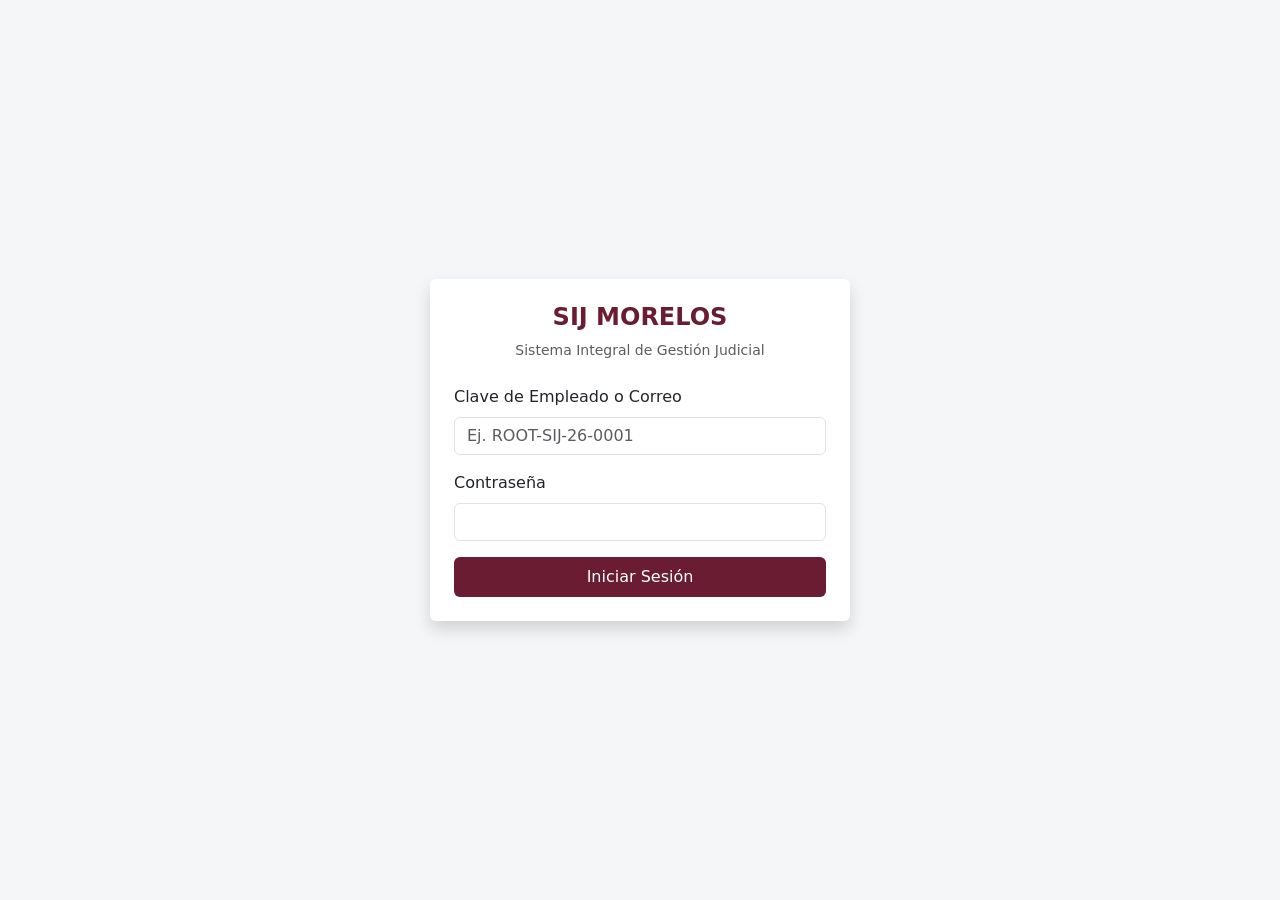
==== core/src/main/webapp/index.html @ 12e389c0 "Initial commit" ====
<!DOCTYPE html>
<html lang="es">
<head>
    <meta charset="UTF-8">
    <meta name="viewport" content="width=device-width, initial-scale=1.0">
    <title>SIJ Morelos - Acceso Institucional</title>
    <link href="https://cdn.jsdelivr.net/npm/bootstrap@5.3.3/dist/css/bootstrap.min.css" rel="stylesheet">
    <link href="assets/css/layout.css" rel="stylesheet">
</head>
<body class="d-flex align-items-center justify-content-center vh-100">
<div class="card shadow border-0 p-4" style="max-width: 420px; width: 100%;">
    <div class="text-center mb-4">
        <h4 class="fw-bold" style="color: var(--color-primario);">SIJ MORELOS</h4>
        <p class="text-muted small mb-0">Sistema Integral de Gestión Judicial</p>
    </div>

    <div id="alert-login" class="alert d-none small py-2" role="alert"></div>

    <form id="form-login">
        <div class="mb-3">
            <label class="form-label">Clave de Empleado o Correo</label>
            <input type="text" class="form-control" name="usuario" placeholder="Ej. ROOT-SIJ-26-0001" required>
        </div>
        <div class="mb-3">
            <label class="form-label">Contraseña</label>
            <input type="password" class="form-control" name="password" required>
        </div>
        <button type="submit" class="btn btn-institucional w-100 py-2">Iniciar Sesión</button>
    </form>
</div>

<script>
    document.getElementById('form-login').addEventListener('submit', async (e) => {
        e.preventDefault();
        const alertBox = document.getElementById('alert-login');
        const params = new URLSearchParams(new FormData(e.target));

        const res = await fetch('api/auth/login', { method: 'POST', body: params });
        const data = await res.json();

        if (data.ok) {
            sessionStorage.setItem('claveEmpleado', data.claveEmpleado);
            sessionStorage.setItem('nombreCompleto', data.nombreCompleto);
            sessionStorage.setItem('rol', data.rol);
            window.location.href = data.redirectUrl;
        } else {
            alertBox.className = 'alert alert-danger small py-2';
            alertBox.textContent = data.mensaje;
        }
    });
</script>
</body>
</html>
---- core/src/main/webapp/assets/css/layout.css ----
@import url('variables.css');

body {
    background-color: var(--color-fondo);
    color: var(--color-texto);
    font-family: system-ui, -apple-system, "Segoe UI", Roboto, sans-serif;
    margin: 0;
}

.app-layout {
    display: flex;
    min-height: 100vh;
}

.sidebar-judicial {
    width: var(--sidebar-ancho);
    background-color: var(--color-primario);
    color: #FFFFFF;
    display: flex;
    flex-direction: column;
    flex-shrink: 0;
}

.sidebar-judicial .nav-link {
    color: rgba(255, 255, 255, 0.85);
    padding: 0.75rem 1.25rem;
    border-left: 4px solid transparent;
    text-decoration: none;
    display: block;
}

.sidebar-judicial .nav-link:hover,
.sidebar-judicial .nav-link.active {
    background-color: rgba(0, 0, 0, 0.18);
    border-left-color: var(--color-secundario);
    color: #FFFFFF;
}

.main-content {
    flex-grow: 1;
    display: flex;
    flex-direction: column;
}

.topbar-judicial {
    background-color: var(--color-superficie);
    border-bottom: 3px solid var(--color-secundario);
    padding: 0.75rem 1.5rem;
    display: flex;
    justify-content: space-between;
    align-items: center;
}

.btn-institucional {
    background-color: var(--color-primario);
    color: #FFFFFF;
    border: none;
}

.btn-institucional:hover {
    background-color: var(--color-secundario);
    color: #FFFFFF;
}

/* ==========================================================================
   SKELETON LOADER
   ========================================================================== */
.skeleton {
    background: linear-gradient(90deg, #e2e8f0 25%, #f1f5f9 50%, #e2e8f0 75%);
    background-size: 200% 100%;
    animation: skeleton-pulse 1.5s infinite ease-in-out;
    border-radius: 0.375rem;
    display: inline-block;
    height: 1.1rem;
    width: 100%;
}

@keyframes skeleton-pulse {
    0% { background-position: 200% 0; }
    100% { background-position: -200% 0; }
}
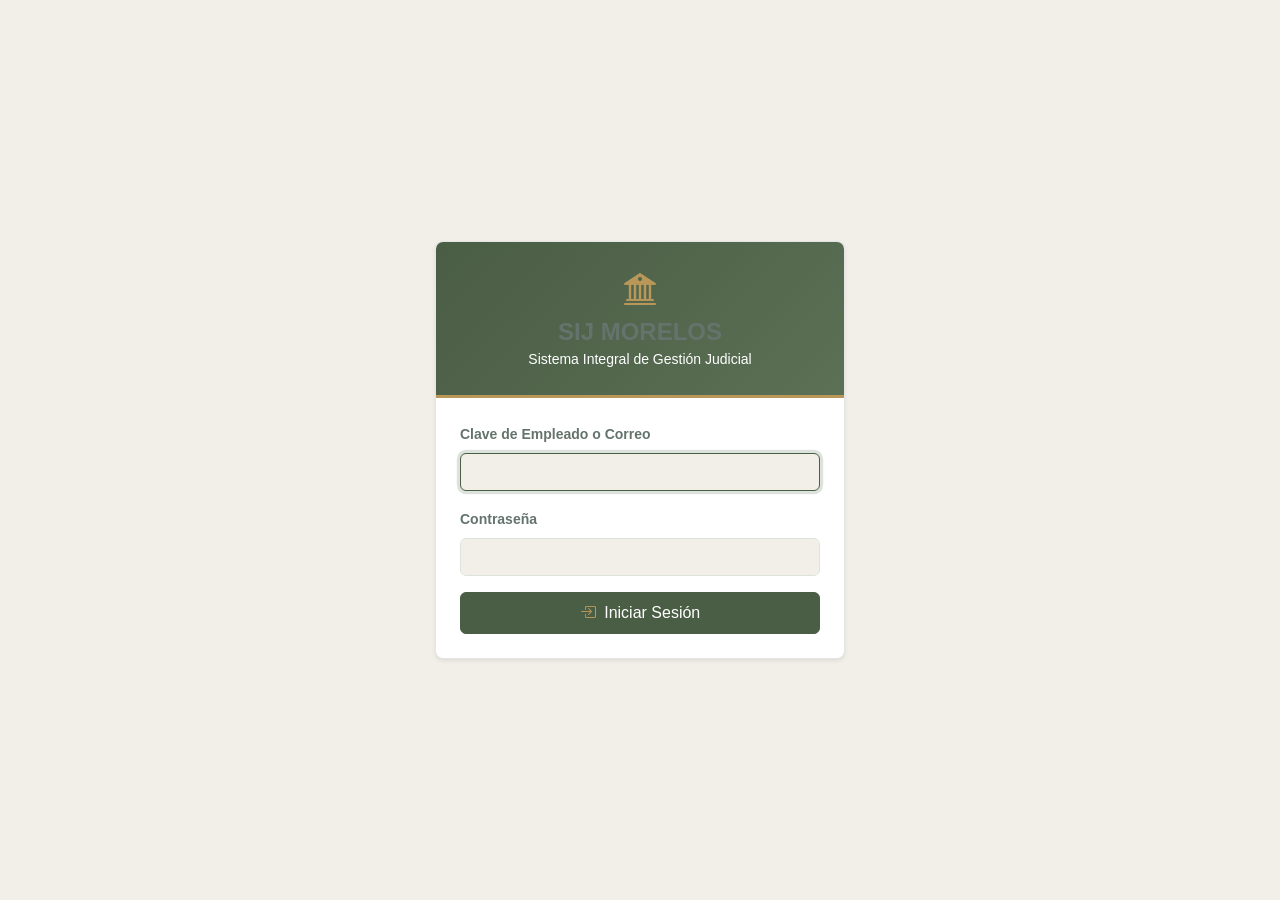
==== commit 94469f67: "chore([core-sync]): sincronizar paleta global y crud de usuarios desde sij-core-template" ====
--- a/core/src/main/webapp/index.html
+++ b/core/src/main/webapp/index.html
@@ -5,28 +5,32 @@
     <meta name="viewport" content="width=device-width, initial-scale=1.0">
     <title>SIJ Morelos - Acceso Institucional</title>
     <link href="https://cdn.jsdelivr.net/npm/bootstrap@5.3.3/dist/css/bootstrap.min.css" rel="stylesheet">
+    <link href="https://cdn.jsdelivr.net/npm/bootstrap-icons@1.11.3/font/bootstrap-icons.min.css" rel="stylesheet">
     <link href="assets/css/layout.css" rel="stylesheet">
 </head>
 <body class="d-flex align-items-center justify-content-center vh-100">
-<div class="card shadow border-0 p-4" style="max-width: 420px; width: 100%;">
-    <div class="text-center mb-4">
-        <h4 class="fw-bold" style="color: var(--color-primario);">SIJ MORELOS</h4>
-        <p class="text-muted small mb-0">Sistema Integral de Gestión Judicial</p>
+<div class="card shadow-sm overflow-hidden" style="max-width: 410px; width: 100%;">
+    <div class="sidebar-brand-banner py-4">
+        <i class="bi bi-bank2 fs-2"></i>
+        <h4 class="fw-bold mb-0 mt-1">SIJ MORELOS</h4>
+        <small class="text-thin">Sistema Integral de Gestión Judicial</small>
     </div>
-
-    <div id="alert-login" class="alert d-none small py-2" role="alert"></div>
-
-    <form id="form-login">
-        <div class="mb-3">
-            <label class="form-label">Clave de Empleado o Correo</label>
-            <input type="text" class="form-control" name="usuario" placeholder="Ej. ROOT-SIJ-26-0001" required>
-        </div>
-        <div class="mb-3">
-            <label class="form-label">Contraseña</label>
-            <input type="password" class="form-control" name="password" required>
-        </div>
-        <button type="submit" class="btn btn-institucional w-100 py-2">Iniciar Sesión</button>
-    </form>
+    <div class="card-body p-4">
+        <div id="alert-login" class="alert d-none small py-2"></div>
+        <form id="form-login">
+            <div class="mb-3">
+                <label class="form-label small fw-semibold">Clave de Empleado o Correo</label>
+                <input type="text" class="form-control" name="usuario" required autofocus>
+            </div>
+            <div class="mb-3">
+                <label class="form-label small fw-semibold">Contraseña</label>
+                <input type="password" class="form-control" name="password" required>
+            </div>
+            <button type="submit" class="btn btn-institucional w-100 py-2">
+                <i class="bi bi-box-arrow-in-right me-1"></i> Iniciar Sesión
+            </button>
+        </form>
+    </div>
 </div>
 
 <script>
@@ -39,13 +43,13 @@
         const data = await res.json();
 
         if (data.ok) {
-            sessionStorage.setItem('claveEmpleado', data.claveEmpleado);
-            sessionStorage.setItem('nombreCompleto', data.nombreCompleto);
-            sessionStorage.setItem('rol', data.rol);
-            window.location.href = data.redirectUrl;
+            sessionStorage.setItem('claveEmpleado', data.claveEmpleado || '');
+            sessionStorage.setItem('nombreCompleto', data.nombreCompleto || '');
+            sessionStorage.setItem('rol', data.rol || '');
+            window.location.href = data.redirect || 'views/dashboard/index.html';
         } else {
             alertBox.className = 'alert alert-danger small py-2';
-            alertBox.textContent = data.mensaje;
+            alertBox.textContent = data.mensaje || 'Error al iniciar sesión.';
         }
     });
 </script>
--- a/core/src/main/webapp/assets/css/layout.css
+++ b/core/src/main/webapp/assets/css/layout.css
@@ -1,72 +1,216 @@
 @import url('variables.css');
 
+/* Tipografía y colores globales en todas las etiquetas sin necesidad de clases */
+body, p, span, td, input, select, textarea, button {
+    font-family: var(--font-roman);
+    color: var(--gris-oscuro);
+}
+
 body {
-    background-color: var(--color-fondo);
-    color: var(--color-texto);
-    font-family: system-ui, -apple-system, "Segoe UI", Roboto, sans-serif;
+    background-color: var(--fondo-crema);
     margin: 0;
+    -webkit-font-smoothing: antialiased;
+}
+
+h1, h2, h3, h4, h5, h6, label, th {
+    font-family: var(--font-roman);
+    color: var(--verde-texto);
+}
+
+small, .text-thin {
+    font-family: var(--font-thin);
 }
 
 .app-layout {
     display: flex;
     min-height: 100vh;
-}
-
+    background-color: var(--fondo-crema);
+}
+
+/* Navegación Lateral en Fondo Crema (#F1EFE7) y Verde Clarito (#E8F3ED) */
 .sidebar-judicial {
     width: var(--sidebar-ancho);
-    background-color: var(--color-primario);
-    color: #FFFFFF;
+    background-color: var(--fondo-crema);
+    border-right: 1px solid rgba(100, 116, 108, 0.2);
     display: flex;
     flex-direction: column;
     flex-shrink: 0;
 }
 
+/* Cabecera del Sidebar / Banner con Verde Tierra (#4A5D45) y Logos en Blanco (#FFFFFF) y Dorado (#B89758) */
+.sidebar-brand-banner {
+    background: var(--gradiente-primario);
+    color: var(--blanco-puro);
+    padding: 1.15rem 1rem;
+    text-align: center;
+    border-bottom: 3px solid var(--dorado);
+}
+
+.sidebar-brand-banner h5,
+.sidebar-brand-banner span,
+.sidebar-brand-banner small {
+    color: var(--blanco-puro) !important;
+}
+
+.sidebar-brand-banner i {
+    color: var(--dorado);
+}
+
 .sidebar-judicial .nav-link {
-    color: rgba(255, 255, 255, 0.85);
-    padding: 0.75rem 1.25rem;
+    color: var(--verde-texto);
+    padding: 0.8rem 1.25rem;
     border-left: 4px solid transparent;
     text-decoration: none;
-    display: block;
+    display: flex;
+    align-items: center;
+    gap: 0.65rem;
+    font-weight: 500;
+    transition: all 0.2s ease;
+}
+
+.sidebar-judicial .nav-link i {
+    color: var(--dorado);
+    font-size: 1.1rem;
 }
 
 .sidebar-judicial .nav-link:hover,
 .sidebar-judicial .nav-link.active {
-    background-color: rgba(0, 0, 0, 0.18);
-    border-left-color: var(--color-secundario);
-    color: #FFFFFF;
+    background-color: var(--verde-clarito);
+    border-left-color: var(--verde-tierra);
+    color: var(--verde-tierra);
+    font-weight: 600;
 }
 
 .main-content {
     flex-grow: 1;
     display: flex;
     flex-direction: column;
-}
-
+    background-color: var(--fondo-crema);
+}
+
+/* Banner Superior Global en Verde Tierra (#4A5D45) con íconos y textos en Blanco (#FFFFFF) y Dorado (#B89758) */
 .topbar-judicial {
-    background-color: var(--color-superficie);
-    border-bottom: 3px solid var(--color-secundario);
-    padding: 0.75rem 1.5rem;
+    background: var(--gradiente-primario);
+    color: var(--blanco-puro);
+    border-bottom: 3px solid var(--dorado);
+    padding: 0.85rem 1.5rem;
     display: flex;
     justify-content: space-between;
     align-items: center;
 }
 
-.btn-institucional {
-    background-color: var(--color-primario);
-    color: #FFFFFF;
-    border: none;
-}
-
-.btn-institucional:hover {
-    background-color: var(--color-secundario);
-    color: #FFFFFF;
-}
-
-/* ==========================================================================
-   SKELETON LOADER
-   ========================================================================== */
+.topbar-judicial span,
+.topbar-judicial small {
+    color: var(--blanco-puro) !important;
+}
+
+.topbar-judicial i {
+    color: var(--dorado);
+}
+
+.badge-sesion-global {
+    background-color: rgba(255, 255, 255, 0.14);
+    color: var(--blanco-puro) !important;
+    border: 1px solid var(--dorado);
+    padding: 0.4rem 0.85rem;
+    border-radius: 50rem;
+    font-weight: 500;
+}
+
+/* Tarjetas Globales */
+.card {
+    background-color: var(--blanco-puro);
+    border: 1px solid rgba(100, 116, 108, 0.18);
+    border-radius: 0.5rem;
+}
+
+/* Botón Primario Institucional Global en Verde Tierra (#4A5D45) con íconos en Blanco/Dorado */
+.btn-institucional,
+.btn-primary {
+    background-color: var(--verde-tierra) !important;
+    color: var(--blanco-puro) !important;
+    border: 1px solid var(--verde-tierra) !important;
+    transition: all 0.2s ease;
+}
+
+.btn-institucional i,
+.btn-primary i {
+    color: var(--dorado);
+}
+
+.btn-institucional:hover,
+.btn-primary:hover {
+    background-color: var(--verde-texto) !important;
+    border-color: var(--dorado) !important;
+    color: var(--blanco-puro) !important;
+}
+
+/* Botones de Ícono para la Columna de Acciones en cualquier Tabla */
+.btn-icon-action {
+    width: 34px;
+    height: 34px;
+    padding: 0;
+    display: inline-flex;
+    align-items: center;
+    justify-content: center;
+    border-radius: 6px;
+    border: 1px solid rgba(100, 116, 108, 0.25);
+    background-color: var(--verde-tierra);
+    color: var(--blanco-puro);
+    transition: all 0.18s ease;
+}
+
+.btn-icon-action i {
+    color: var(--blanco-puro);
+    font-size: 0.95rem;
+}
+
+.btn-icon-action.icon-dorado i {
+    color: var(--dorado);
+}
+
+.btn-icon-action:hover {
+    background-color: var(--verde-texto);
+    border-color: var(--dorado);
+    transform: translateY(-1px);
+}
+
+/* Tablas Globales con Cabecera en Verde Clarito (#E8F3ED) y Verde Texto (#64746C) */
+.table thead th {
+    background-color: var(--verde-clarito) !important;
+    color: var(--verde-texto) !important;
+    font-weight: 600;
+    font-size: 0.82rem;
+    text-transform: uppercase;
+    letter-spacing: 0.03em;
+    border-bottom: 2px solid rgba(100, 116, 108, 0.25);
+}
+
+.table tbody td {
+    color: var(--gris-oscuro);
+}
+
+.table tbody tr:hover {
+    background-color: var(--verde-clarito);
+}
+
+.badge-rol-global {
+    background-color: var(--verde-clarito);
+    color: var(--verde-texto);
+    border: 1px solid rgba(100, 116, 108, 0.3);
+    font-weight: 600;
+}
+
+/* Inputs y Selects Globales */
+.form-control:focus,
+.form-select:focus {
+    border-color: var(--verde-tierra);
+    box-shadow: 0 0 0 0.2rem rgba(74, 93, 69, 0.18);
+}
+
+/* Skeleton Loader Global en Verde Clarito (#E8F3ED) y Fondo Crema (#F1EFE7) */
 .skeleton {
-    background: linear-gradient(90deg, #e2e8f0 25%, #f1f5f9 50%, #e2e8f0 75%);
+    background: linear-gradient(90deg, var(--verde-clarito) 25%, var(--fondo-crema) 50%, var(--verde-clarito) 75%);
     background-size: 200% 100%;
     animation: skeleton-pulse 1.5s infinite ease-in-out;
     border-radius: 0.375rem;
@@ -78,4 +222,4 @@
 @keyframes skeleton-pulse {
     0% { background-position: 200% 0; }
     100% { background-position: -200% 0; }
-}
+}
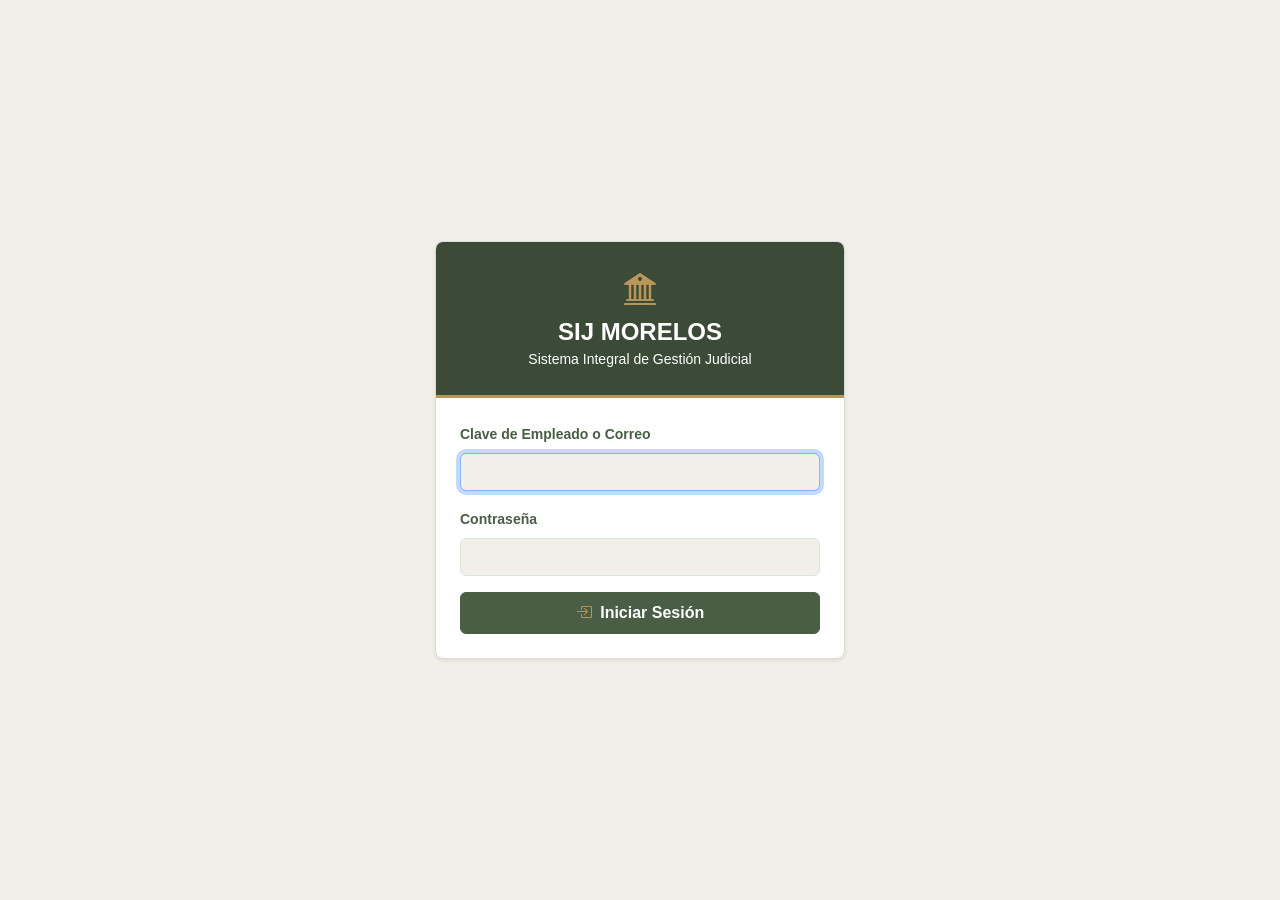
==== commit 003ff11c: "chore([core-sync]): actualizar archivos del core en main" ====
--- a/core/src/main/webapp/index.html
+++ b/core/src/main/webapp/index.html
@@ -12,7 +12,7 @@
 <div class="card shadow-sm overflow-hidden" style="max-width: 410px; width: 100%;">
     <div class="sidebar-brand-banner py-4">
         <i class="bi bi-bank2 fs-2"></i>
-        <h4 class="fw-bold mb-0 mt-1">SIJ MORELOS</h4>
+        <h4 class="fw-bold mb-0 mt-1" style="color: #ffffff;">SIJ MORELOS</h4>
         <small class="text-thin">Sistema Integral de Gestión Judicial</small>
     </div>
     <div class="card-body p-4">
--- a/core/src/main/webapp/assets/css/layout.css
+++ b/core/src/main/webapp/assets/css/layout.css
@@ -1,225 +1,217 @@
-@import url('variables.css');
-
-/* Tipografía y colores globales en todas las etiquetas sin necesidad de clases */
-body, p, span, td, input, select, textarea, button {
-    font-family: var(--font-roman);
-    color: var(--gris-oscuro);
-}
-
-body {
-    background-color: var(--fondo-crema);
-    margin: 0;
-    -webkit-font-smoothing: antialiased;
-}
-
-h1, h2, h3, h4, h5, h6, label, th {
-    font-family: var(--font-roman);
-    color: var(--verde-texto);
-}
-
-small, .text-thin {
-    font-family: var(--font-thin);
-}
-
-.app-layout {
-    display: flex;
-    min-height: 100vh;
-    background-color: var(--fondo-crema);
-}
-
-/* Navegación Lateral en Fondo Crema (#F1EFE7) y Verde Clarito (#E8F3ED) */
-.sidebar-judicial {
-    width: var(--sidebar-ancho);
-    background-color: var(--fondo-crema);
-    border-right: 1px solid rgba(100, 116, 108, 0.2);
-    display: flex;
-    flex-direction: column;
-    flex-shrink: 0;
-}
-
-/* Cabecera del Sidebar / Banner con Verde Tierra (#4A5D45) y Logos en Blanco (#FFFFFF) y Dorado (#B89758) */
-.sidebar-brand-banner {
-    background: var(--gradiente-primario);
-    color: var(--blanco-puro);
-    padding: 1.15rem 1rem;
-    text-align: center;
-    border-bottom: 3px solid var(--dorado);
-}
-
-.sidebar-brand-banner h5,
-.sidebar-brand-banner span,
-.sidebar-brand-banner small {
-    color: var(--blanco-puro) !important;
-}
-
-.sidebar-brand-banner i {
-    color: var(--dorado);
-}
-
-.sidebar-judicial .nav-link {
-    color: var(--verde-texto);
-    padding: 0.8rem 1.25rem;
-    border-left: 4px solid transparent;
-    text-decoration: none;
-    display: flex;
-    align-items: center;
-    gap: 0.65rem;
-    font-weight: 500;
-    transition: all 0.2s ease;
-}
-
-.sidebar-judicial .nav-link i {
-    color: var(--dorado);
-    font-size: 1.1rem;
-}
-
-.sidebar-judicial .nav-link:hover,
-.sidebar-judicial .nav-link.active {
-    background-color: var(--verde-clarito);
-    border-left-color: var(--verde-tierra);
-    color: var(--verde-tierra);
-    font-weight: 600;
-}
-
-.main-content {
-    flex-grow: 1;
-    display: flex;
-    flex-direction: column;
-    background-color: var(--fondo-crema);
-}
-
-/* Banner Superior Global en Verde Tierra (#4A5D45) con íconos y textos en Blanco (#FFFFFF) y Dorado (#B89758) */
-.topbar-judicial {
-    background: var(--gradiente-primario);
-    color: var(--blanco-puro);
-    border-bottom: 3px solid var(--dorado);
-    padding: 0.85rem 1.5rem;
-    display: flex;
-    justify-content: space-between;
-    align-items: center;
-}
-
-.topbar-judicial span,
-.topbar-judicial small {
-    color: var(--blanco-puro) !important;
-}
-
-.topbar-judicial i {
-    color: var(--dorado);
-}
-
-.badge-sesion-global {
-    background-color: rgba(255, 255, 255, 0.14);
-    color: var(--blanco-puro) !important;
-    border: 1px solid var(--dorado);
-    padding: 0.4rem 0.85rem;
-    border-radius: 50rem;
-    font-weight: 500;
-}
-
-/* Tarjetas Globales */
-.card {
-    background-color: var(--blanco-puro);
-    border: 1px solid rgba(100, 116, 108, 0.18);
-    border-radius: 0.5rem;
-}
-
-/* Botón Primario Institucional Global en Verde Tierra (#4A5D45) con íconos en Blanco/Dorado */
-.btn-institucional,
-.btn-primary {
-    background-color: var(--verde-tierra) !important;
-    color: var(--blanco-puro) !important;
-    border: 1px solid var(--verde-tierra) !important;
-    transition: all 0.2s ease;
-}
-
-.btn-institucional i,
-.btn-primary i {
-    color: var(--dorado);
-}
-
-.btn-institucional:hover,
-.btn-primary:hover {
-    background-color: var(--verde-texto) !important;
-    border-color: var(--dorado) !important;
-    color: var(--blanco-puro) !important;
-}
-
-/* Botones de Ícono para la Columna de Acciones en cualquier Tabla */
-.btn-icon-action {
-    width: 34px;
-    height: 34px;
-    padding: 0;
-    display: inline-flex;
-    align-items: center;
-    justify-content: center;
-    border-radius: 6px;
-    border: 1px solid rgba(100, 116, 108, 0.25);
-    background-color: var(--verde-tierra);
-    color: var(--blanco-puro);
-    transition: all 0.18s ease;
-}
-
-.btn-icon-action i {
-    color: var(--blanco-puro);
-    font-size: 0.95rem;
-}
-
-.btn-icon-action.icon-dorado i {
-    color: var(--dorado);
-}
-
-.btn-icon-action:hover {
-    background-color: var(--verde-texto);
-    border-color: var(--dorado);
-    transform: translateY(-1px);
-}
-
-/* Tablas Globales con Cabecera en Verde Clarito (#E8F3ED) y Verde Texto (#64746C) */
-.table thead th {
-    background-color: var(--verde-clarito) !important;
-    color: var(--verde-texto) !important;
-    font-weight: 600;
-    font-size: 0.82rem;
-    text-transform: uppercase;
-    letter-spacing: 0.03em;
-    border-bottom: 2px solid rgba(100, 116, 108, 0.25);
-}
-
-.table tbody td {
-    color: var(--gris-oscuro);
-}
-
-.table tbody tr:hover {
-    background-color: var(--verde-clarito);
-}
-
-.badge-rol-global {
-    background-color: var(--verde-clarito);
-    color: var(--verde-texto);
-    border: 1px solid rgba(100, 116, 108, 0.3);
-    font-weight: 600;
-}
-
-/* Inputs y Selects Globales */
-.form-control:focus,
-.form-select:focus {
-    border-color: var(--verde-tierra);
-    box-shadow: 0 0 0 0.2rem rgba(74, 93, 69, 0.18);
-}
-
-/* Skeleton Loader Global en Verde Clarito (#E8F3ED) y Fondo Crema (#F1EFE7) */
-.skeleton {
-    background: linear-gradient(90deg, var(--verde-clarito) 25%, var(--fondo-crema) 50%, var(--verde-clarito) 75%);
-    background-size: 200% 100%;
-    animation: skeleton-pulse 1.5s infinite ease-in-out;
-    border-radius: 0.375rem;
-    display: inline-block;
-    height: 1.1rem;
-    width: 100%;
-}
-
-@keyframes skeleton-pulse {
-    0% { background-position: 200% 0; }
-    100% { background-position: -200% 0; }
+@import url('variables.css');
+
+body {
+    background-color: var(--fondo-crema);
+    color: var(--gris-oscuro);
+    font-family: var(--font-roman);
+    margin: 0;
+    -webkit-font-smoothing: antialiased;
+}
+
+h1, h2, h3, h4, h5, h6, label {
+    font-family: var(--font-roman);
+    color: var(--verde-tierra);
+    font-weight: 700;
+}
+
+small, .text-thin {
+    font-family: var(--font-roman);
+    color: var(--verde-texto);
+}
+
+.app-layout {
+    display: flex;
+    min-height: 100vh;
+    background-color: var(--fondo-crema);
+}
+
+/* Barra Lateral en Verde Tierra (#4A5D45) con texto Blanco Puro (#FFFFFF) */
+.sidebar-judicial {
+    width: var(--sidebar-ancho);
+    background-color: var(--verde-tierra);
+    color: var(--blanco-puro);
+    display: flex;
+    flex-direction: column;
+    flex-shrink: 0;
+    box-shadow: 2px 0 10px rgba(0, 0, 0, 0.1);
+}
+
+.sidebar-brand-banner {
+    background-color: #3B4B37;
+    color: var(--blanco-puro);
+    padding: 1.25rem 1rem;
+    text-align: center;
+    border-bottom: 3px solid var(--dorado);
+}
+
+.sidebar-brand-banner h5,
+.sidebar-brand-banner small {
+    color: var(--blanco-puro);
+}
+
+.sidebar-brand-banner i {
+    color: var(--dorado);
+}
+
+.sidebar-judicial .nav-link {
+    color: var(--blanco-puro);
+    padding: 0.85rem 1.25rem;
+    border-left: 4px solid transparent;
+    text-decoration: none;
+    display: flex;
+    align-items: center;
+    gap: 0.75rem;
+    font-weight: 500;
+    transition: background-color 0.18s ease;
+}
+
+.sidebar-judicial .nav-link span {
+    color: var(--blanco-puro);
+}
+
+.sidebar-judicial .nav-link i {
+    color: var(--dorado);
+    font-size: 1.1rem;
+}
+
+.sidebar-judicial .nav-link:hover,
+.sidebar-judicial .nav-link.active {
+    background-color: #364532;
+    border-left-color: var(--dorado);
+    color: var(--blanco-puro);
+    font-weight: 600;
+}
+
+.main-content {
+    flex-grow: 1;
+    display: flex;
+    flex-direction: column;
+    background-color: var(--fondo-crema);
+}
+
+/* Barra Superior con fondo Blanco y Badge en Verde Tierra con letra Blanca Puro */
+.topbar-judicial {
+    background-color: var(--blanco-puro);
+    border-bottom: 3px solid var(--dorado);
+    padding: 0.85rem 1.5rem;
+    display: flex;
+    justify-content: space-between;
+    align-items: center;
+    color: var(--verde-tierra);
+}
+
+.topbar-judicial .badge-sesion-global {
+    background-color: var(--verde-tierra);
+    color: var(--blanco-puro) !important;
+    border: 1px solid var(--dorado);
+    padding: 0.45rem 1rem;
+    border-radius: 50rem;
+    font-weight: 600;
+}
+
+.card {
+    background-color: var(--blanco-puro);
+    border: 1px solid #D5DDD7;
+    border-radius: 0.5rem;
+}
+
+/* Botones Institucionales en Verde Tierra con texto Blanco Puro */
+.btn-institucional,
+.btn-primary {
+    background-color: var(--verde-tierra) !important;
+    color: var(--blanco-puro) !important;
+    border: 1px solid var(--verde-tierra) !important;
+    font-weight: 600;
+}
+
+.btn-institucional i,
+.btn-primary i {
+    color: var(--dorado) !important;
+}
+
+.btn-institucional:hover,
+.btn-primary:hover {
+    background-color: #364532 !important;
+    border-color: var(--dorado) !important;
+    color: var(--blanco-puro) !important;
+}
+
+/* Botones de Ícono en Tablas */
+.btn-icon-action {
+    width: 34px;
+    height: 34px;
+    padding: 0;
+    display: inline-flex;
+    align-items: center;
+    justify-content: center;
+    border-radius: 6px;
+    border: 1px solid var(--verde-tierra);
+    background-color: var(--verde-tierra);
+    color: var(--blanco-puro);
+    transition: all 0.18s ease;
+}
+
+.btn-icon-action i {
+    color: var(--blanco-puro);
+    font-size: 0.95rem;
+}
+
+.btn-icon-action.icon-dorado i {
+    color: var(--dorado);
+}
+
+.btn-icon-action:hover {
+    background-color: #364532;
+    border-color: var(--dorado);
+}
+
+/* Tablas con Cabecera en Verde Clarito (#E8F3ED) y letras en Verde Tierra (#4A5D45) */
+.table thead th {
+    background-color: var(--verde-clarito);
+    color: var(--verde-tierra);
+    font-weight: 700;
+    font-size: 0.82rem;
+    text-transform: uppercase;
+    border-bottom: 2px solid var(--verde-tierra);
+}
+
+.table tbody td {
+    color: var(--gris-oscuro);
+}
+
+.table tbody tr:hover {
+    background-color: var(--verde-clarito);
+}
+
+.badge-rol-global {
+    background-color: var(--verde-clarito);
+    color: var(--verde-tierra);
+    border: 1px solid var(--verde-tierra);
+    font-weight: 600;
+}
+
+.modal-header {
+    background-color: var(--verde-tierra);
+    color: var(--blanco-puro);
+    border-bottom: 2px solid var(--dorado);
+}
+
+.modal-header .modal-title,
+.modal-header h6 {
+    color: var(--blanco-puro) !important;
+}
+
+.skeleton {
+    background: linear-gradient(90deg, #E8F3ED 25%, #F1EFE7 50%, #E8F3ED 75%);
+    background-size: 200% 100%;
+    animation: skeleton-pulse 1.5s infinite ease-in-out;
+    border-radius: 0.375rem;
+    display: inline-block;
+    height: 1.1rem;
+    width: 100%;
+}
+
+@keyframes skeleton-pulse {
+    0% { background-position: 200% 0; }
+    100% { background-position: -200% 0; }
 }
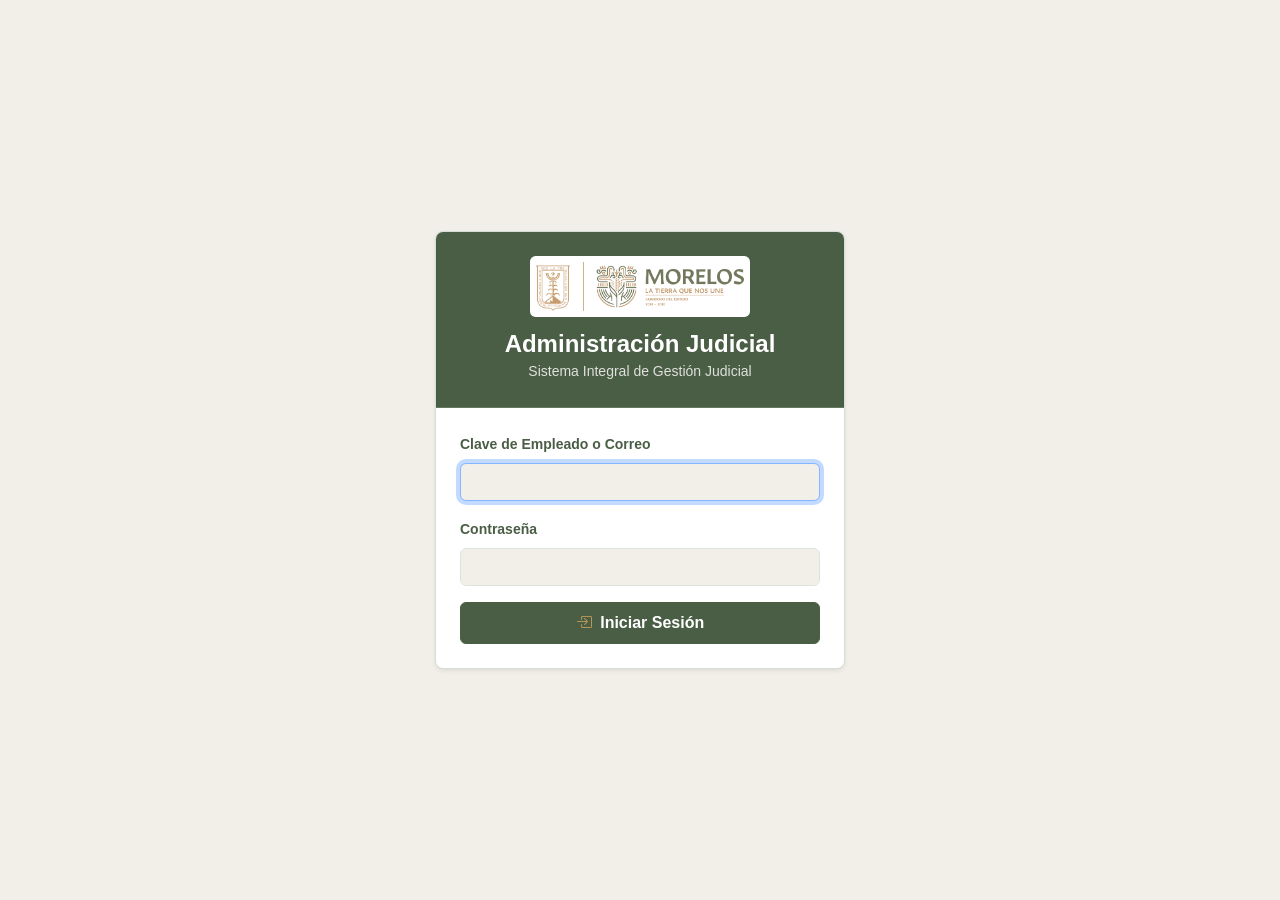
==== commit 7bc1a06e: "chore([core-sync]): integrar actualizaciones del core conservando archivos del modulo" ====
--- a/core/src/main/webapp/index.html
+++ b/core/src/main/webapp/index.html
@@ -3,7 +3,7 @@
 <head>
     <meta charset="UTF-8">
     <meta name="viewport" content="width=device-width, initial-scale=1.0">
-    <title>SIJ Morelos - Acceso Institucional</title>
+    <title>Administración Judicial - Acceso Institucional</title>
     <link href="https://cdn.jsdelivr.net/npm/bootstrap@5.3.3/dist/css/bootstrap.min.css" rel="stylesheet">
     <link href="https://cdn.jsdelivr.net/npm/bootstrap-icons@1.11.3/font/bootstrap-icons.min.css" rel="stylesheet">
     <link href="assets/css/layout.css" rel="stylesheet">
@@ -11,8 +11,8 @@
 <body class="d-flex align-items-center justify-content-center vh-100">
 <div class="card shadow-sm overflow-hidden" style="max-width: 410px; width: 100%;">
     <div class="sidebar-brand-banner py-4">
-        <i class="bi bi-bank2 fs-2"></i>
-        <h4 class="fw-bold mb-0 mt-1" style="color: #ffffff;">SIJ MORELOS</h4>
+        <img src="assets/img/logo-morelos.png" alt="Gobierno del Estado de Morelos" class="sidebar-logo">
+        <h4 class="fw-bold mb-0 mt-1" style="color: #ffffff;">Administración Judicial</h4>
         <small class="text-thin">Sistema Integral de Gestión Judicial</small>
     </div>
     <div class="card-body p-4">
--- a/core/src/main/webapp/assets/css/layout.css
+++ b/core/src/main/webapp/assets/css/layout.css
@@ -1,4 +1,4 @@
-@import url('variables.css');
+@import url('variables.css?v=2');
 
 body {
     background-color: var(--fondo-crema);
@@ -28,33 +28,74 @@
 /* Barra Lateral en Verde Tierra (#4A5D45) con texto Blanco Puro (#FFFFFF) */
 .sidebar-judicial {
     width: var(--sidebar-ancho);
-    background-color: var(--verde-tierra);
-    color: var(--blanco-puro);
+    height: 100vh;
+    position: sticky;
+    top: 0;
+    overflow-y: auto;
+    background-color: var(--verde-tierra);
+    color: var(--crema-claro);
     display: flex;
     flex-direction: column;
     flex-shrink: 0;
     box-shadow: 2px 0 10px rgba(0, 0, 0, 0.1);
+    border-right: 1px solid rgba(255, 255, 255, 0.12);
 }
 
 .sidebar-brand-banner {
-    background-color: #3B4B37;
+    background-color: var(--verde-tierra);
     color: var(--blanco-puro);
-    padding: 1.25rem 1rem;
+    padding: 1rem 0.9rem 0.75rem;
     text-align: center;
-    border-bottom: 3px solid var(--dorado);
-}
-
-.sidebar-brand-banner h5,
+    border-bottom: 1px solid rgba(255, 255, 255, 0.16);
+}
+
+.sidebar-brand-banner .sidebar-logo {
+    display: block;
+    width: 100%;
+    max-width: 220px;
+    height: auto;
+    margin: 0 auto 0.85rem;
+    padding: 0.35rem;
+    border-radius: 0.35rem;
+    background-color: var(--blanco-puro);
+}
+
+.sidebar-brand-banner h5 {
+    color: var(--crema-claro);
+    font-size: 1rem;
+    letter-spacing: 0.02em;
+}
+
 .sidebar-brand-banner small {
-    color: var(--blanco-puro);
-}
-
-.sidebar-brand-banner i {
-    color: var(--dorado);
+    color: var(--crema-claro);
+    opacity: 0.85;
+}
+
+.sidebar-navigation {
+    display: flex;
+    flex: 1 0 auto;
+    flex-direction: column;
+    margin-top: 0 !important;
+    padding: 0.85rem 0 1rem;
+}
+
+.sidebar-section-label {
+    margin: 0.35rem 1rem 0.65rem;
+    color: var(--dorado);
+    font-size: 0.7rem;
+    font-weight: 700;
+    letter-spacing: 0.08em;
+}
+
+.sidebar-nav-items {
+    display: flex;
+    flex-direction: column;
+    gap: 0.4rem;
+    flex: 1 0 auto;
 }
 
 .sidebar-judicial .nav-link {
-    color: var(--blanco-puro);
+    color: var(--crema-claro);
     padding: 0.85rem 1.25rem;
     border-left: 4px solid transparent;
     text-decoration: none;
@@ -62,11 +103,12 @@
     align-items: center;
     gap: 0.75rem;
     font-weight: 500;
-    transition: background-color 0.18s ease;
+    font-size: 0.9rem;
+    transition: background-color 0.18s ease, color 0.18s ease, border-color 0.18s ease;
 }
 
 .sidebar-judicial .nav-link span {
-    color: var(--blanco-puro);
+    color: inherit;
 }
 
 .sidebar-judicial .nav-link i {
@@ -75,11 +117,112 @@
 }
 
 .sidebar-judicial .nav-link:hover,
+.sidebar-judicial .nav-link:focus-visible,
 .sidebar-judicial .nav-link.active {
-    background-color: #364532;
+    background-color: #3B4B37;
     border-left-color: var(--dorado);
-    color: var(--blanco-puro);
-    font-weight: 600;
+    color: var(--dorado);
+    font-weight: 600;
+}
+
+.sidebar-judicial .nav-link:hover span,
+.sidebar-judicial .nav-link:focus-visible span,
+.sidebar-judicial .nav-link.active span {
+    color: var(--dorado);
+}
+
+.sidebar-footer {
+    margin-top: auto;
+    padding: 0.85rem 1rem 0;
+    border-top: 1px solid rgba(255, 255, 255, 0.16);
+}
+
+.sidebar-coverage-title {
+    margin: 0 0 0.15rem;
+    color: var(--dorado);
+    font-size: 0.8rem;
+    font-weight: 700;
+}
+
+.sidebar-coverage-description {
+    margin: 0 0 0.8rem;
+    color: var(--crema-claro);
+    font-size: 0.72rem;
+    line-height: 1.25;
+    opacity: 0.82;
+}
+
+.sidebar-user {
+    display: flex;
+    align-items: center;
+    min-width: 0;
+    margin-bottom: 0.8rem;
+}
+
+.sidebar-user-avatar {
+    width: 2.2rem;
+    height: 2.2rem;
+    display: inline-flex;
+    flex: 0 0 auto;
+    align-items: center;
+    justify-content: center;
+    border: 1px solid var(--dorado);
+    border-radius: 50%;
+    background-color: #3B4B37;
+    color: var(--crema-claro);
+    font-size: 0.75rem;
+    font-weight: 700;
+}
+
+.sidebar-user-details {
+    display: flex;
+    flex-direction: column;
+    min-width: 0;
+    margin-left: 0.6rem;
+    color: var(--crema-claro);
+    font-size: 0.78rem;
+}
+
+.sidebar-user-name,
+.sidebar-user-key {
+    overflow: hidden;
+    text-overflow: ellipsis;
+    white-space: nowrap;
+}
+
+.sidebar-user-name {
+    font-weight: 600;
+}
+
+.sidebar-user-key {
+    font-size: 0.68rem;
+    opacity: 0.8;
+}
+
+.sidebar-logout {
+    width: 100%;
+    display: flex;
+    align-items: center;
+    justify-content: center;
+    gap: 0.5rem;
+    padding: 0.55rem 0.75rem;
+    border: 1px solid rgba(255, 255, 255, 0.55);
+    border-radius: 0.5rem;
+    color: var(--crema-claro);
+    font-size: 0.85rem;
+    text-decoration: none;
+    transition: color 0.18s ease, background-color 0.18s ease, border-color 0.18s ease;
+}
+
+.sidebar-logout i {
+    color: var(--dorado);
+}
+
+.sidebar-logout:hover,
+.sidebar-logout:focus-visible {
+    border-color: var(--dorado);
+    background-color: #3B4B37;
+    color: var(--dorado);
 }
 
 .main-content {
